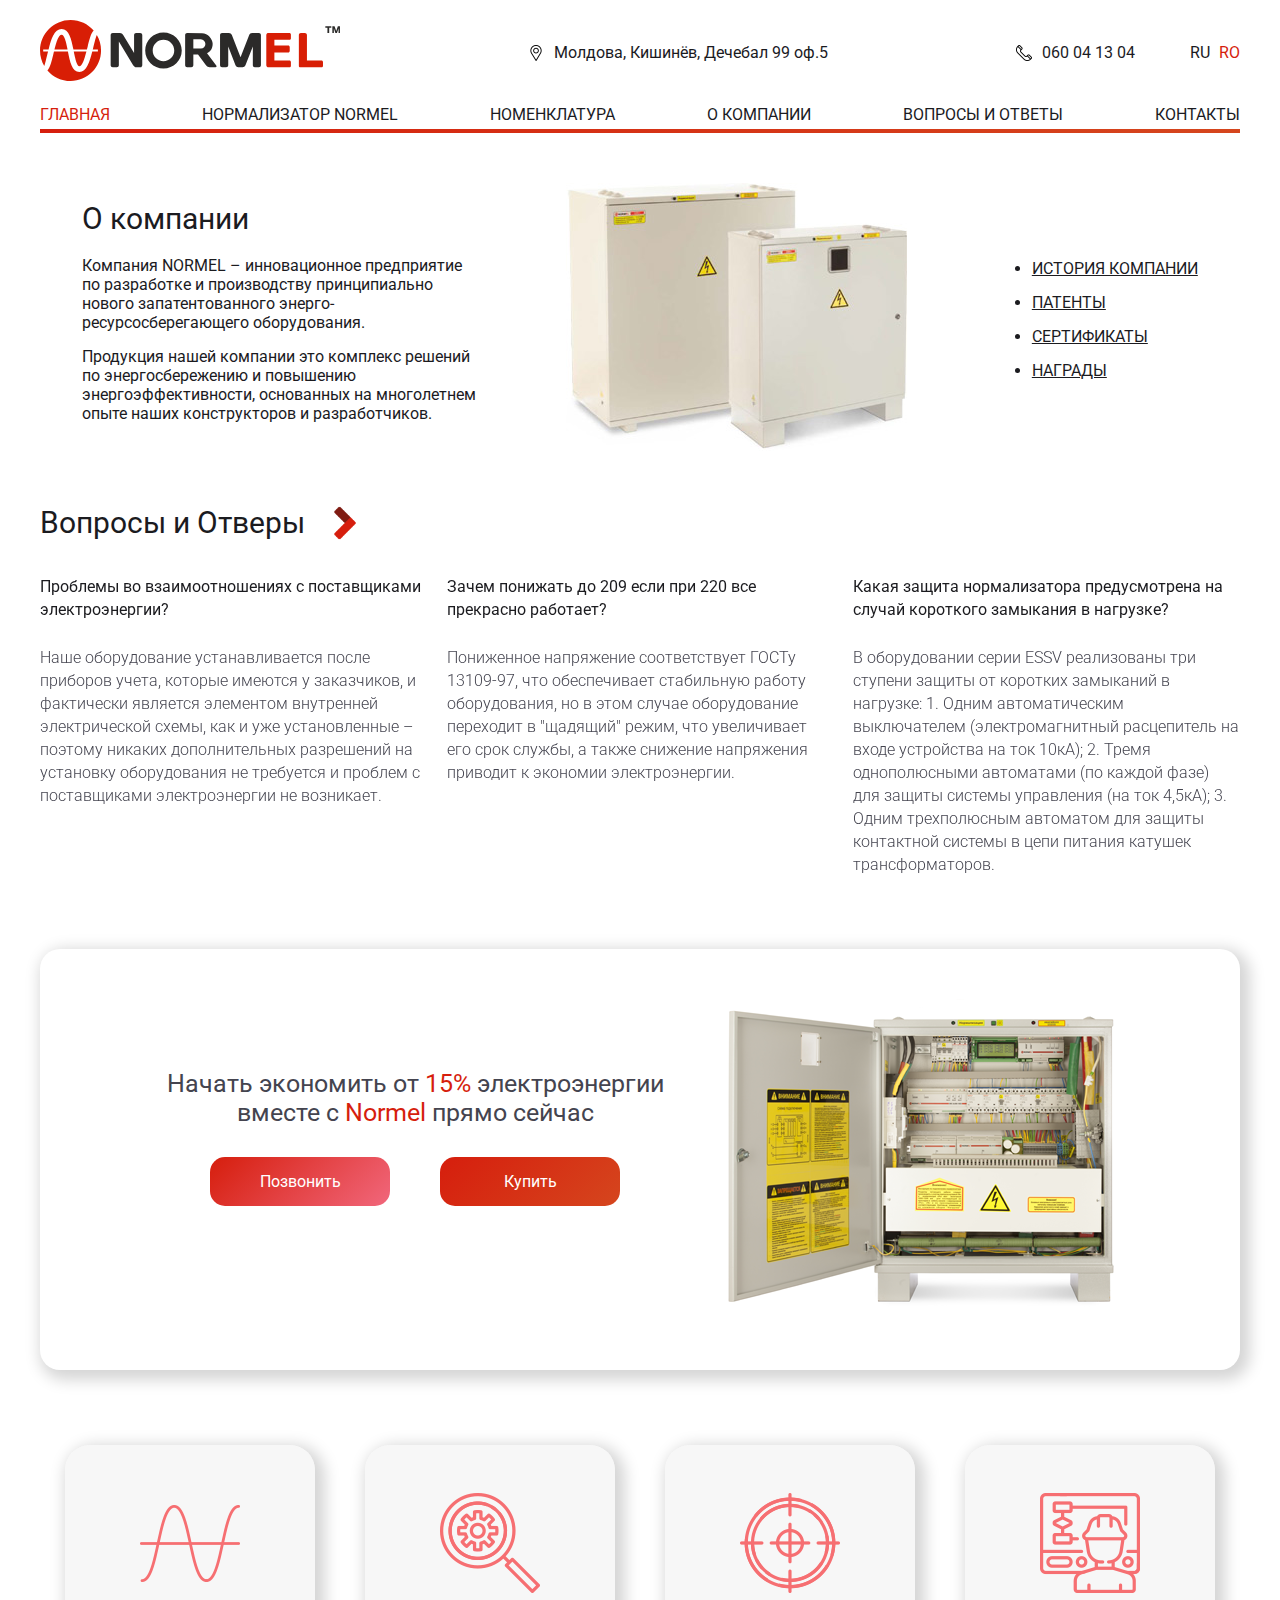
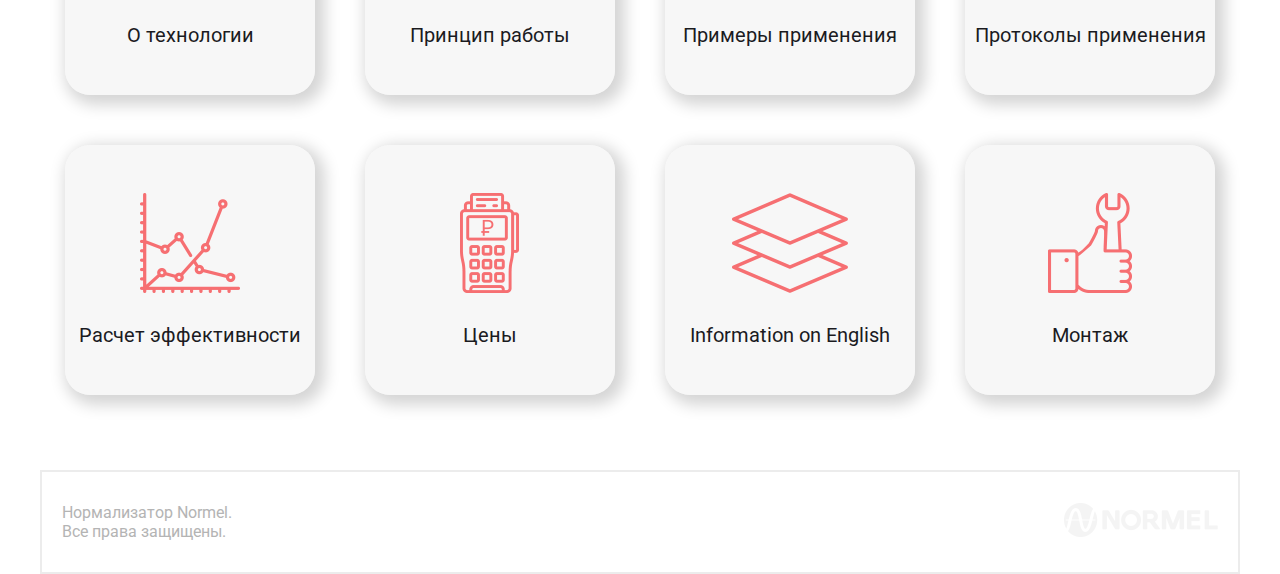
==== ro/index.html @ fcdd3245 "working version" ====
<!DOCTYPE html>
<html lang="ru">
<head>
<meta charset="UTF-8">
<link rel="stylesheet" href="/styles/owl.carousel.min.css">
<link rel="stylesheet" href="/styles/owl.theme.default.min.css">
<link rel="stylesheet" href="/styles/main.css">
<link rel="stylesheet" href="/styles/media.css">
<link rel="icon" href="/images/ico.png" type="image/png" />
<meta name="viewport" content="width=device-width, initial-scale=1.0">
<title>Нормализаторы напряжения с функцией энергосбережения для трехфазных сетей | Нормализатор Normel</title>
</head>
<body>

<div id="topos"></div>

<div class="gototop">&#9650;</div>


<div class="header">
<div class="conteiner">
<div class="header_main">
<div class="header_main_logo">
<a href="./index.html"><img src="/images/logo.svg" alt="normel" style="width: 100%;"></a>
</div>
<div class="header_main_adress">
<img src="/images/place.png" alt="adress">
Молдова, Кишинёв, Дечебал 99 оф.5</div>
<div class="header_main_right">
<div class="header_main_phone">
<img src="/images/phone.png" alt="phone">
<a href="#">060 04 13 04</a>
</div>
<div class="header_main_lang">
<a href="/index.html">RU</a>
<a class="active" href="#">RO</a>
</div>
<div class="menu">
<a class="menu-triger" href="#"></a>
<div class="menu-popup">
<a class="menu-close" href="#"></a>
<ul>
<li><a href="./index.html">ГЛАВНАЯ</a></li>
<li><a href="./normalizator.html#technology">НОРМАЛИЗАТОР NORMEL</a></li>
<li><a href="./nomenklatura.html#prices">НОМЕНКЛАТУРА</a></li>
<li><a href="./company.html#history">О КОМПАНИИ</a></li>
<li><a href="./questions.html#quest_1">ВОПРОСЫ И ОТВЕТЫ</a></li>
<li><a href="./contacts.html">КОНТАКТЫ</a></li>
</ul>						
</div>
</div>
</div>
</div>
<div class="header_menu">
<ul class="header_menu_list">
<li><a class="active" href="./index.html">ГЛАВНАЯ</a></li>
<li><a href="./normalizator.html#technology">НОРМАЛИЗАТОР NORMEL</a></li>
<li><a href="./nomenklatura.html#prices">НОМЕНКЛАТУРА</a></li>
<li><a href="./company.html#history">О КОМПАНИИ</a></li>
<li><a href="./questions.html#quest_1">ВОПРОСЫ И ОТВЕТЫ</a></li>
<li><a href="./contacts.html">КОНТАКТЫ</a></li>
</ul>
</div>
<div class="header_animation"></div>
</div>
</div>


<div class="info">
<div class="conteiner">
<div class="info_main">
<div class="info_main_text">
<H3>О компании</H3>
<p>Компания NORMEL – инновационное предприятие по разработке и производству принципиально нового запатентованного энерго-ресурсосберегающего оборудования.</p>
<p>Продукция нашей компании это комплекс решений по энергосбережению и повышению энергоэффективности, основанных на многолетнем опыте наших конструкторов и разработчиков.</p>
</div>
<div class="info_main_image">
<img src="/images/box.jpg" alt="normel">
</div>
<div class="info_main_links">
<ul>
<li><a href="./company.html#history">ИСТОРИЯ КОМПАНИИ</a></li>
<li><a href="./company.html#patents">ПАТЕНТЫ</a></li>
<li><a href="./company.html#certificates">СЕРТИФИКАТЫ</a></li>
<li><a href="./company.html#awards">НАГРАДЫ</a></li>
</ul>
</div>
</div>
</div>
</div>


<div class="quests">
<div class="conteiner">
<div class="quests_main">
<h3>Вопросы и Отверы</h3>
<div class="owl-carousel">
<div>
<div class="qqs">
<b>
Проблемы во взаимоотношениях с поставщиками электроэнергии?
</b></div><br><br>
Наше оборудование устанавливается после приборов учета, которые имеются у заказчиков, и фактически является элементом внутренней электрической схемы, как и уже установленные – поэтому никаких дополнительных разрешений на установку оборудования не требуется и проблем с поставщиками электроэнергии не возникает.
</div>
<div>
<div class="qqs">
<b>
Зачем понижать до 209 если при 220 все прекрасно работает?
</b></div><br><br>
Пониженное напряжение соответствует ГОСТу 13109-97, что обеспечивает стабильную работу оборудования, но в этом случае оборудование переходит в "щадящий" режим, что увеличивает его срок службы, а также снижение напряжения приводит к экономии электроэнергии.
</div>
<div>
<div class="qqs">
<b>
Какая защита нормализатора предусмотрена на случай короткого замыкания в нагрузке?
</b></div><br><br>
В оборудовании серии ESSV реализованы три ступени защиты от коротких замыканий в нагрузке:
1. Одним автоматическим выключателем (электромагнитный расцепитель на входе устройства на ток 10кА);
2. Тремя однополюсными автоматами (по каждой фазе) для защиты системы управления (на ток 4,5кА);
3. Одним трехполюсным автоматом для защиты контактной системы в цепи питания катушек трансформаторов.
</div>
<div>
<div class="qqs">
<b>
В чем разница с стабилизаторами напряжения?
</b></div><br><br>
Нормализатор от общеизвестных стабилизаторов отличается, 
прежде всего, своим предназначением, с одной стороны, и 
принципом действия – с другой.
</div>
<div>
<div class="qqs">
<b>
Принцип работы устройства. Коммутируется ли силовая часть?
</b></div><br><br>
Регулирование параметров сети осуществляется не переключением силовых фазных контуров, а путем наведения в них разнонаправленных ЭДС со стороны тонкой обмотки фазных электромагнитных преобразователей за счет изменения их полярности подключения относительно силовой обмотки (стр. 14 Буклет). Таким образом в нормализаторе отсутствуют коммутации силовой части. 
</div>
</div>
</div>
</div>
</div>


<div class="call">
<div class="conteiner">
<div class="call_main">
<div class="call-left">
<h2>Начать экономить от <span>15%</span> электроэнергии вместе с <span>Normel</span> прямо сейчас</h2>
<div class="call-left-grup">
<div class="call-btn-1"><a href="./contacts.html">Позвонить</a></div>
<div class="call-btn-2"><a href="./contacts.html">Купить</a></div>
</div>
</div>
<div class="call-right">
<img src="/images/pribor.png" alt="pribor">
</div>
</div>
</div>
</div>


<div class="center">
<div class="conteiner">
<div class="center_menu">
<div class="center_menu_item"><a href="./normalizator.html#technology" target="blank"><img src="/images/menu_1.png" alt="item"></a>
<a href="#">О технологии</a>
</div>
<div class="center_menu_item"><a href="./normalizator.html#work" target="blank"><img src="/images/menu_2.png" alt="item"></a>
<a href="#">Принцип работы</a>
</div>
<div class="center_menu_item"><a href="./normalizator.html#use" target="blank"><img src="/images/menu_3.png" alt="item"></a>
<a href="#">Примеры применения</a>
</div>
<div class="center_menu_item"><a href="./normalizator.html#protocol" target="blank"><img src="/images/menu_4.png" alt="item"></a>
<a href="#">Протоколы применения</a>
</div>
<div class="center_menu_item"><a href="./normalizator.html#metod" target="blank"><img src="/images/menu_5.png" alt="item"></a>
<a href="#">Расчет эффективности</a>
</div>
<div class="center_menu_item"><a href="./nomenklatura.html#prices" target="blank"><img src="/images/menu_6.png" alt="item"></a>
<a href="#">Цены</a>
</div>
<div class="center_menu_item"><a href="./protocols/normel_technical_eng.pdf" target="blank"><img src="/images/menu_7.png" alt="item"></a>
<a href="#">Information on English</a>
</div>
<div class="center_menu_item"><a href="./nomenklatura.html#mounting" target="blank"><img src="/images/menu_8.png" alt="item"></a>
<a href="#">Монтаж</a>
</div>
</div>
</div>
</div>



<footer>
<div class="conteiner">
<div class="footer_main">
<div class="footer_main_l">
<p>Нормализатор Normel.<br>
Все права защищены.</p>
</div>
<div class="footer_main_r"><img src="/images/logo_footer.png" alt="footer"></div>
</div>
</div>
</footer>


<script src="/scripts/jquery-3.6.0.min.js"></script>
<script src="/scripts/owl.carousel.min.js"></script>

<script>
$(document).ready(function(){
$('.owl-carousel').owlCarousel({
loop:true,
margin:20,
responsiveClass:true,
navText : ["",""],
responsive:{
0:{
items:1,
nav:true
},
600:{
items:2,
nav:true
},
1000:{
items:3,
nav:true,
loop:true
}
}
})
});
$(document).ready(function(){
$(window).scroll(function () {
/*если прокрутка больше 300 показ. кнопку*/
if ($(this).scrollTop() > 100) {
$('.gototop, .alert').fadeIn();
/*если нет то скрываем кнопку*/
} else {
$('.gototop, .alert').fadeOut();
}
});
/*при клике по кнопке переходим вверх стр.*/
$('.gototop').click(function () {
$('body,html').animate({
scrollTop: 0
}, 700);
return false;
});
});               
$(function() {
var $menu_popup = $('.menu-popup');
$(".menu-triger, .menu-close").click(function(){
$menu_popup.slideToggle(300, function(){
if ($menu_popup.is(':hidden')) {
$('body').removeClass('body_pointer');
} else {
$('body').addClass('body_pointer');
}					
});  
return false;
});			

$(document).on('click', function(e){
if (!$(e.target).closest('.menu').length){
$('body').removeClass('body_pointer');
$menu_popup.slideUp(300);
}
});
});
    


    
    
</script>



</body>
</html>
---- styles/main.css ----
@import url('https://fonts.googleapis.com/css2?family=Roboto:wght@100;200;300;400;500;700&display=swap');
/* https://www.flaticon.com/ru/packs/contact-us-6 */

* {
    margin: 0;
    padding: 0;
    font-family: 'Roboto', sans-serif;
    color: #1b1b1f;    /* #d61e0d */
    font-size: 16px;
}

.active {
    color: #d61e0d;
}

a {
    text-decoration: none;
}

.conteiner {
    max-width: 1200px;
    margin: 0 auto;
    padding-left: 15px;
    padding-right: 15px;
}

.header_main {
    display: flex;
    justify-content: space-between;
    align-items: center;
    margin-top: 20px;
}

.header_main_adress {
    display: flex;
    align-items: center;
}

.header_main_adress img {
    height: 16px;
    margin-right: 10px;
}

.header_main_phone {
    display: flex;
    align-items: center;
}

.header_main_phone img{
    height: 16px;
    margin-right: 10px;
}

.header_main_right {
    display: flex;
    justify-content: flex-end;
}

.header_main_lang {
    margin-left: 50px;
}

.header_main_lang a{
    margin-left: 5px;
}

.header_main_lang > a:hover {
    color: #d61e0d;
    text-decoration: underline;
}

.header_menu_list {
    list-style: none;
    display: flex;
    justify-content: space-between;
}

.header_menu_list li+li{
    padding-left: 40px;
}

.header_menu_list a:hover{
    color: #d61e0d;
}

.header_menu {
    margin-top: 20px;
}

.header_animation {
    height: 4px;
    margin-top: 5px;
    background: linear-gradient(-45deg, #ee7752, #e73c7e, #d55323, #d61e0d);  
    animation: gradient 5s ease infinite;
    background-size: 400% 400%;
}

@keyframes gradient {
    0% {
        background-position: 0% 50%;
    }
    50% {
        background-position: 100% 50%;
    }
    100% {
        background-position: 0% 50%;
    }
}
.info_main {
    display: flex;
    justify-content: space-around;
    align-items: center;
    flex-wrap: wrap;
    margin-top: 50px;
}

.info_main_text {
    max-width: 400px;
}

.info_main_text h3{
    margin-bottom: 20px;
    font-size: 30px;
    font-weight: 400;
}

.info_main_text p{
    margin-bottom: 15px;
}

.info_main_links {
    display: flex;
    justify-content: center;
    margin-left: 40px;
    }

.info_main_links > ul > li+li {
    margin-top: 15px;
}
.info_main_links a {
    text-decoration: underline;
    font-size: 16px;
}

.info_main_links a:hover {
    color: #d61e0d;
}

.center_menu_item {
    width: 250px;
    height: 250px;
    display: flex;
    justify-content: center;
    align-items: center;
    flex-direction: column;
    border-radius: 25px;
    background-color: #f1f1f191;
    box-shadow: 5px 5px 15px 5px rgba(0,0,0,0.17);
    margin: 25px;
}

.center_menu_item a{
    font-size: 20px;
}

.center_menu_item img {
    filter: grayscale(100%) brightness(50%) sepia(23%) hue-rotate(-50deg) saturate(600%) contrast(2);
}

.center_menu_item img:hover {
    filter: grayscale(100%) brightness(50%) sepia(100%) hue-rotate(-50deg) saturate(900%) contrast(2);
}

.center_menu_item a+a{
    margin-top: 25px;    
}

.center_menu {
    display: flex;
    justify-content: space-around;
    flex-wrap: wrap;
}

.center {
    margin-top: 50px;
}

.quests_main {
    margin-top: 50px;
}

.quests_main h3{
    margin-bottom: 35px;
    font-size: 30px;
    font-weight: 400;
}

.owl-carousel div{
    color: #44444f;
    font-weight: 300;
    line-height: 23px;
}

.qqs b{
    color: #1b1b1f;
    font-weight: 400;
}

.qqs {
    height: 25px;
}

.owl-prev{
    display: none;
}

.owl-carousel{
    position: relative;

}

.owl-next{
    background-image: url(../images/arrow.png)!important;
    background-size: cover!important;
    background-position: center;
    background-repeat: no-repeat!important;
    width: 40px;
    height: 40px;
    position: absolute;
    top: -72px;
    left: 285px;
}
.call {
    margin-top: 50px;
    margin-bottom: 50px;
}

.call_main {
    box-shadow: 5px 5px 15px 5px rgb(0 0 0 / 17%);
    border-radius: 20px;
    padding-top: 50px;
    padding-bottom: 50px;
    padding-left: 50px;
    padding-right: 10px;
    display: flex;
    justify-content: center;
    flex-wrap: wrap-reverse;
}

.call-right img{
    width: 100%;
}

.call-left {
    width: 50%;
    text-align: center;
}

.call-left h2{
    color: #44444f;
    font-size: 25px;
    font-weight: 400;
    margin-top: 70px;
}
.call-left span{
    color: #d61e0d;
    font-size: 25px;
    font-weight: 400;
}

.call-right {
    margin-right: 50px;
}

.call-left-grup {
    display: flex;
    justify-content: center;
    margin-top: 30px;
    column-gap: 50px;
}

.call-left-grup a{
    color: white;
    font-weight: 400;
}
.call-btn-1 {
    background: linear-gradient(-45deg, #ee7752, #e73c7e, rgb(250, 127, 160), #d61e0d);  
    animation: gradient 5s ease infinite;
    background-size: 400% 400%;
    padding-top: 15px;
    padding-bottom: 15px;
    width: 180px;
    border-radius: 15px;
}

.call-btn-2 {
    background: linear-gradient(-45deg, #ee7752, #e73c7e, #d55323, #d61e0d);  
    animation: gradient 2s ease infinite;
    background-size: 400% 400%;
    padding-top: 15px;
    padding-bottom: 15px;
    width: 180px;
    border-radius: 15px;
}

.footer_main {
	margin-top: 50px;
    display: flex;
    justify-content: space-between;
    align-items: center;
    border: 2px solid #ececec;
    height: 100px;
}

.footer_main_r {
    margin-right: 20px;
}

.footer_main_l {
    margin-left: 20px;
}

.footer_main_l p{
    color: #b4b4b4;
}
.blog_main {
    display: flex;
    justify-items: flex-start;
    width: 100%;
}

.blog_main_menu {
    padding: 20px;
    height: 100%;
    border: 2px solid #ececec;
    min-width: 20%;
}

.blog_main_menu ul{
    list-style: none;
}

.blog_main_menu li+li{
    margin-top: 15px;
}

.blog_main_menu a{
    font-size: 16px;
    text-transform: uppercase; 
}

.blog_main_menu a:hover{
    color: #d61e0d;
    text-decoration: underline;
}

.blog_main_menu h3{
    font-size: 19px;
    text-transform: uppercase;
    padding-top: 20px;
    padding-bottom: 20px; 
}

.blog_main_box {
    margin-left: 20px;
    margin-top: 40px;
    width: 100%;
}

.blog_main_box h3{
    font-size: 19px;
    text-transform: uppercase;
    padding-bottom: 20px; 
}

.info_block {
  display: none;
    color: #1b1b1f;
    font-size: 16px;
    line-height: 1.5;
    font-weight: 400;
} /* Делаем блок по-умолчанию невидимым */

.info_block img{
    width: 100%;
}

.info_block:target {
  display: block; 
} /* Выделенный блок видим */


.use_big_box {
    margin-bottom: 20px;
    background: #f6f6f6;
    padding: 20px 20px 15px 20px;
}

.protocol_file img{
    width: 48px;
}

.protocol_file a{
    text-decoration: underline;
}

.protocol_file {
    display: flex;
    width: 49%;
    margin-bottom: 25px;
}



.prot_big_main {
    display: flex;
    justify-content: space-between;
    flex-wrap: wrap;
    grid-gap: 10px;
}

.prot_right {
    margin-left: 25px;
}

.gototop{
    color: white;
    width: 50px;
    height: 50px;
    background-color: #d61e0d;
    position: fixed;/*фиксир. позиц*/
    bottom: 30px;
    left: 5%;
    font-size: 30px;
    text-align: center;
    line-height: 50px;
    filter:progid:DXImageTransform.Microsoft.Alpha(opacity=30);
    opacity: .6;/*полупрозрачная*/
    display: none;/*скрываем, а показываем Jquery*/  
    -webkit-border-radius: 100px;
    -moz-border-radius: 100px;
    -ms-border-radius: 100px;
    -o-border-radius: 100px;
    border-radius: 100px;
    -moz-box-shadow:
    1px 6px 5px rgba(000,000,000,0.5);
    -webkit-box-shadow:
    1px 6px 5px rgba(000,000,000,0.5);
    box-shadow: 
    1px 4px 5px rgba(000,000,000,0.5);
    cursor: pointer;
}
.gototop:hover{
    filter:progid:DXImageTransform.Microsoft.Alpha(opacity=100);
    opacity: 1;/*при наведении не прозрачная*/
}



.menu-triger {
	width: 25px;
	height: 17px;	
	background: url(../images/menu.png) 0 0 repeat;
	left: 15px;
	top: 28px;
    display: none;
}	

.menu-close {
	display: block;
	width: 28px;
	height: 28px;	
	background: url(../images/close.png) 0 0 repeat;
	position: absolute;
	right: 13px;
	top: 39px;
	z-index: 100;
}
.menu-popup {
	display: none;	
	background: #2c2e3e;
	position: absolute;
	left: 0px;
	right: 0px;
	top: 0;
	box-sizing: border-box;
	padding: 30px;
	z-index: 9999;	
	box-shadow: 0 14px 28px rgba(0,0,0,0.25), 0 10px 10px rgba(0,0,0,0.22);
}
.menu-popup ul {
	margin: 0;
	padding: 0;
}
.menu-popup li {
	list-style: none;
	margin: 10px 0;
	padding: 0;
}
.menu-popup li a {
	font-size: 18px;
	font-family: "Arial";
	color: rgb(255, 255, 255);
	line-height: 1.4;	
	text-decoration: none;
}
.body_pointer * {
	cursor: pointer;
}

/* Стили таблицы (IKSWEB) */
table.iksweb{text-decoration: none;border-collapse:collapse;width:100%;text-align:center;}
table.iksweb th{font-weight:normal;font-size:14px; color:#ffffff;background-color:#354251;}
table.iksweb td{font-size:13px;color:#354251;}
table.iksweb td,table.iksweb th{white-space:pre-wrap;padding:10px 5px;line-height:13px;vertical-align: middle;border: 1px solid #354251;}
table.iksweb tr:hover{background-color:#f9fafb}
table.iksweb tr:hover td{color:#354251;cursor:default;}
.big_pat_img {
    display: flex;
    justify-content: space-around;
    flex-wrap: wrap;
}

.pat_img {
    width: 30%;
    padding: 10px;
}

.pat_img h2{
    font-weight: 300;
}

.pat_img h2{
    margin-top: 15px;
}
---- styles/media.css ----
@media (max-width: 1000px) {
.header_menu {
    display: none;
}
    
.menu-triger {
    display: block;
    margin-left: 20px;
}	
    
}

@media (max-width: 979px) {
.info_main_links {
    display: flex;
    justify-content: center;
    margin-top: 50px;
    }
    

    
}

@media (max-width: 930px) {
.header_main_adress {
    display: none;
}
}

@media (max-width: 770px) {

.call_main {
    padding-top: 50px;
    padding-bottom: 50px;
    padding-left: 10px;
    padding-right: 10px;
    display: flex;
    justify-content: center;
    flex-wrap: wrap-reverse;
}
    
    
.info_main_links {
    display: flex;
    justify-content: flex-start;
    margin-left: 40px;
    width: 100%;
    }
.info_main_image {
    margin-top: 50px;
}
    
.call-btn-1 {
    width: 100%;
}    
.call-btn-2 {
    width: 100%;
}  
.call-left {
    width: 100%;
    text-align: center;
    
}
.call-left-grup {
    padding-left: 20px;
    padding-right: 20px;
    column-gap: 20px;
}     
}


@media (max-width: 700px) {
.blog_main {
    flex-wrap: wrap;
    justify-content: center;
}
    
.blog_main_menu {
    padding: 20px;
    height: 100%;
    border-top: 0px solid #ececec;
    border-bottom: 2px solid #ececec;
    min-width: 90%;
}
    .header_main_lang {
    /*display: none;*/
}
    .header_main_phone {
    display: none;
}
    
.blog_main_box {
    margin-left: 0px;
    
}
    
}

@media (max-width: 580px) {

    .header_main_lang {
    margin-left: 0px;
        width: 60px;
}
    
    .header_main_logo img{
        max-width: 70%;
    }

    
}
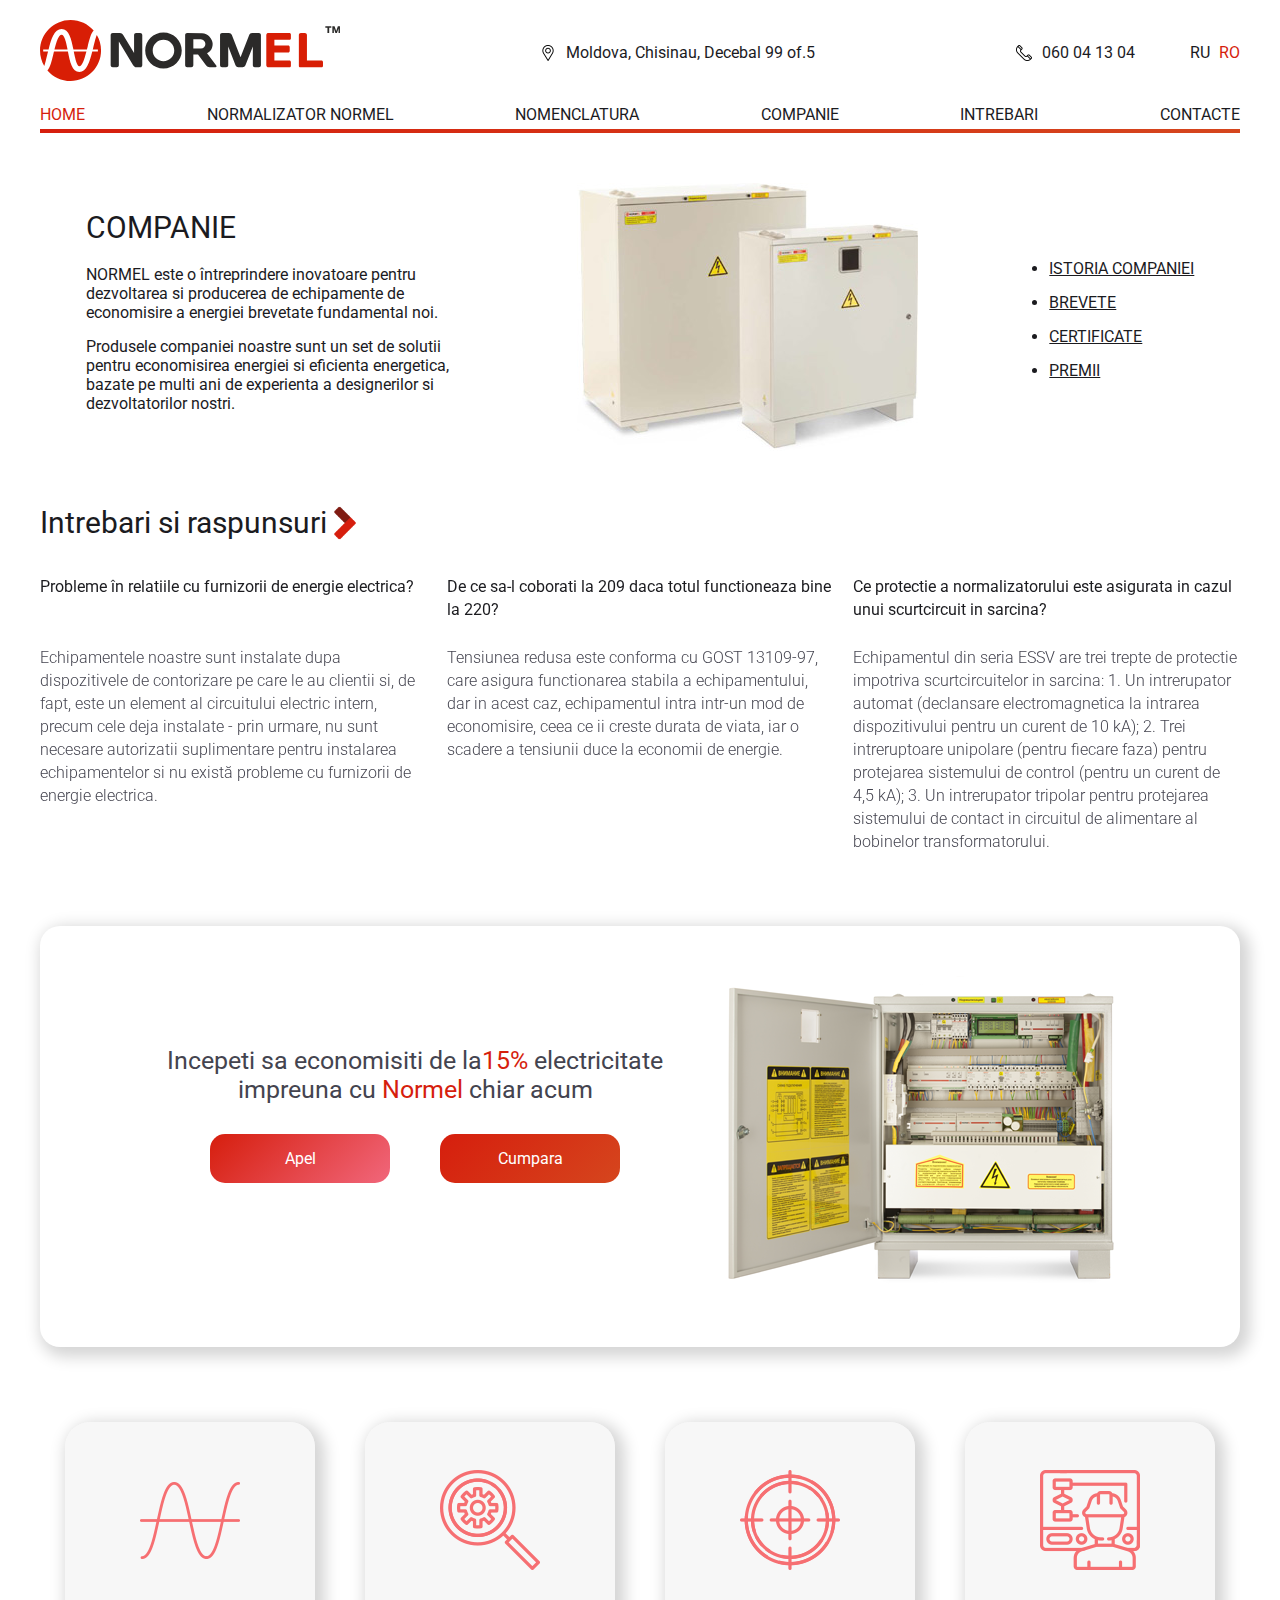
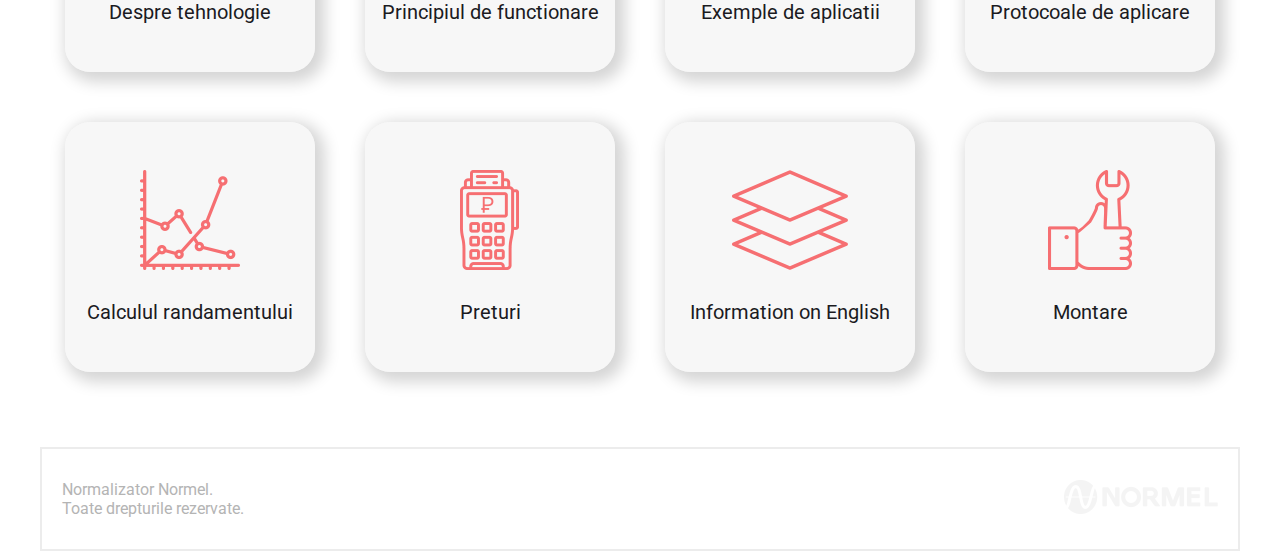
==== commit 7adf70ad: "Update index.html" ====
--- a/ro/index.html
+++ b/ro/index.html
@@ -2,11 +2,11 @@
 <html lang="ru">
 <head>
 <meta charset="UTF-8">
-<link rel="stylesheet" href="/styles/owl.carousel.min.css">
-<link rel="stylesheet" href="/styles/owl.theme.default.min.css">
-<link rel="stylesheet" href="/styles/main.css">
-<link rel="stylesheet" href="/styles/media.css">
-<link rel="icon" href="/images/ico.png" type="image/png" />
+<link rel="stylesheet" href="../styles/owl.carousel.min.css">
+<link rel="stylesheet" href="../styles/owl.theme.default.min.css">
+<link rel="stylesheet" href="../styles/main.css">
+<link rel="stylesheet" href="../styles/media.css">
+<link rel="icon" href="../images/ico.png" type="image/png" />
 <meta name="viewport" content="width=device-width, initial-scale=1.0">
 <title>Нормализаторы напряжения с функцией энергосбережения для трехфазных сетей | Нормализатор Normel</title>
 </head>
@@ -21,18 +21,18 @@
 <div class="conteiner">
 <div class="header_main">
 <div class="header_main_logo">
-<a href="./index.html"><img src="/images/logo.svg" alt="normel" style="width: 100%;"></a>
+<a href="./index.html"><img src="../images/logo.svg" alt="normel" style="width: 100%;"></a>
 </div>
 <div class="header_main_adress">
-<img src="/images/place.png" alt="adress">
-Молдова, Кишинёв, Дечебал 99 оф.5</div>
+<img src="../images/place.png" alt="adress">
+Moldova, Chisinau, Decebal 99 of.5</div>
 <div class="header_main_right">
 <div class="header_main_phone">
-<img src="/images/phone.png" alt="phone">
+<img src="../images/phone.png" alt="phone">
 <a href="#">060 04 13 04</a>
 </div>
 <div class="header_main_lang">
-<a href="/index.html">RU</a>
+<a href="../index.html">RU</a>
 <a class="active" href="#">RO</a>
 </div>
 <div class="menu">
@@ -40,12 +40,12 @@
 <div class="menu-popup">
 <a class="menu-close" href="#"></a>
 <ul>
-<li><a href="./index.html">ГЛАВНАЯ</a></li>
-<li><a href="./normalizator.html#technology">НОРМАЛИЗАТОР NORMEL</a></li>
-<li><a href="./nomenklatura.html#prices">НОМЕНКЛАТУРА</a></li>
-<li><a href="./company.html#history">О КОМПАНИИ</a></li>
-<li><a href="./questions.html#quest_1">ВОПРОСЫ И ОТВЕТЫ</a></li>
-<li><a href="./contacts.html">КОНТАКТЫ</a></li>
+<li><a href="./index.html">HOME</a></li>
+<li><a href="./normalizator.html#technology">NORMALIZATOR NORMEL</a></li>
+<li><a href="./nomenklatura.html#prices">NOMENCLATURA</a></li>
+<li><a href="./company.html#history">COMPANIE</a></li>
+<li><a href="./questions.html#quest_1">INTREBARI</a></li>
+<li><a href="./contacts.html">CONTACTE</a></li>
 </ul>						
 </div>
 </div>
@@ -53,12 +53,12 @@
 </div>
 <div class="header_menu">
 <ul class="header_menu_list">
-<li><a class="active" href="./index.html">ГЛАВНАЯ</a></li>
-<li><a href="./normalizator.html#technology">НОРМАЛИЗАТОР NORMEL</a></li>
-<li><a href="./nomenklatura.html#prices">НОМЕНКЛАТУРА</a></li>
-<li><a href="./company.html#history">О КОМПАНИИ</a></li>
-<li><a href="./questions.html#quest_1">ВОПРОСЫ И ОТВЕТЫ</a></li>
-<li><a href="./contacts.html">КОНТАКТЫ</a></li>
+<li><a class="active" href="./index.html">HOME</a></li>
+<li><a href="./normalizator.html#technology">NORMALIZATOR NORMEL</a></li>
+<li><a href="./nomenklatura.html#prices">NOMENCLATURA</a></li>
+<li><a href="./company.html#history">COMPANIE</a></li>
+<li><a href="./questions.html#quest_1">INTREBARI</a></li>
+<li><a href="./contacts.html">CONTACTE</a></li>
 </ul>
 </div>
 <div class="header_animation"></div>
@@ -70,19 +70,19 @@
 <div class="conteiner">
 <div class="info_main">
 <div class="info_main_text">
-<H3>О компании</H3>
-<p>Компания NORMEL – инновационное предприятие по разработке и производству принципиально нового запатентованного энерго-ресурсосберегающего оборудования.</p>
-<p>Продукция нашей компании это комплекс решений по энергосбережению и повышению энергоэффективности, основанных на многолетнем опыте наших конструкторов и разработчиков.</p>
+<H3>COMPANIE</H3>
+<p>NORMEL este o întreprindere inovatoare pentru dezvoltarea si producerea de echipamente de economisire a energiei brevetate fundamental noi.</p>
+<p>Produsele companiei noastre sunt un set de solutii pentru economisirea energiei si eficienta energetica, bazate pe multi ani de experienta a designerilor si dezvoltatorilor nostri.</p>
 </div>
 <div class="info_main_image">
-<img src="/images/box.jpg" alt="normel">
+<img src="../images/box.jpg" alt="normel">
 </div>
 <div class="info_main_links">
 <ul>
-<li><a href="./company.html#history">ИСТОРИЯ КОМПАНИИ</a></li>
-<li><a href="./company.html#patents">ПАТЕНТЫ</a></li>
-<li><a href="./company.html#certificates">СЕРТИФИКАТЫ</a></li>
-<li><a href="./company.html#awards">НАГРАДЫ</a></li>
+<li><a href="./company.html#history">ISTORIA COMPANIEI</a></li>
+<li><a href="./company.html#patents">BREVETE</a></li>
+<li><a href="./company.html#certificates">CERTIFICATE</a></li>
+<li><a href="./company.html#awards">PREMII</a></li>
 </ul>
 </div>
 </div>
@@ -93,47 +93,46 @@
 <div class="quests">
 <div class="conteiner">
 <div class="quests_main">
-<h3>Вопросы и Отверы</h3>
+<h3>Intrebari si raspunsuri</h3>
 <div class="owl-carousel">
 <div>
 <div class="qqs">
 <b>
-Проблемы во взаимоотношениях с поставщиками электроэнергии?
-</b></div><br><br>
-Наше оборудование устанавливается после приборов учета, которые имеются у заказчиков, и фактически является элементом внутренней электрической схемы, как и уже установленные – поэтому никаких дополнительных разрешений на установку оборудования не требуется и проблем с поставщиками электроэнергии не возникает.
-</div>
-<div>
-<div class="qqs">
-<b>
-Зачем понижать до 209 если при 220 все прекрасно работает?
-</b></div><br><br>
-Пониженное напряжение соответствует ГОСТу 13109-97, что обеспечивает стабильную работу оборудования, но в этом случае оборудование переходит в "щадящий" режим, что увеличивает его срок службы, а также снижение напряжения приводит к экономии электроэнергии.
-</div>
-<div>
-<div class="qqs">
-<b>
-Какая защита нормализатора предусмотрена на случай короткого замыкания в нагрузке?
-</b></div><br><br>
-В оборудовании серии ESSV реализованы три ступени защиты от коротких замыканий в нагрузке:
-1. Одним автоматическим выключателем (электромагнитный расцепитель на входе устройства на ток 10кА);
-2. Тремя однополюсными автоматами (по каждой фазе) для защиты системы управления (на ток 4,5кА);
-3. Одним трехполюсным автоматом для защиты контактной системы в цепи питания катушек трансформаторов.
-</div>
-<div>
-<div class="qqs">
-<b>
-В чем разница с стабилизаторами напряжения?
-</b></div><br><br>
-Нормализатор от общеизвестных стабилизаторов отличается, 
-прежде всего, своим предназначением, с одной стороны, и 
-принципом действия – с другой.
-</div>
-<div>
-<div class="qqs">
-<b>
-Принцип работы устройства. Коммутируется ли силовая часть?
-</b></div><br><br>
-Регулирование параметров сети осуществляется не переключением силовых фазных контуров, а путем наведения в них разнонаправленных ЭДС со стороны тонкой обмотки фазных электромагнитных преобразователей за счет изменения их полярности подключения относительно силовой обмотки (стр. 14 Буклет). Таким образом в нормализаторе отсутствуют коммутации силовой части. 
+Probleme în relatiile cu furnizorii de energie electrica?
+</b></div><br><br>
+Echipamentele noastre sunt instalate dupa dispozitivele de contorizare pe care le au clientii si, de fapt, este un element al circuitului electric intern, precum cele deja instalate - prin urmare, nu sunt necesare autorizatii suplimentare pentru instalarea echipamentelor si nu există probleme cu furnizorii de energie electrica.
+</div>
+<div>
+<div class="qqs">
+<b>
+De ce sa-l coborati la 209 daca totul functioneaza bine la 220?
+</b></div><br><br>
+Tensiunea redusa este conforma cu GOST 13109-97, care asigura functionarea stabila a echipamentului, dar in acest caz, echipamentul intra intr-un mod de economisire, ceea ce ii creste durata de viata, iar o scadere a tensiunii duce la economii de energie.
+</div>
+<div>
+<div class="qqs">
+<b>
+Ce protectie a normalizatorului este asigurata in cazul unui scurtcircuit in sarcina?
+</b></div><br><br>
+Echipamentul din seria ESSV are trei trepte de protectie impotriva scurtcircuitelor in sarcina:
+1. Un intrerupator automat (declansare electromagnetica la intrarea dispozitivului pentru un curent de 10 kA);
+2. Trei intreruptoare unipolare (pentru fiecare faza) pentru protejarea sistemului de control (pentru un curent de 4,5 kA);
+3. Un intrerupator tripolar pentru protejarea sistemului de contact in circuitul de alimentare al bobinelor transformatorului.
+</div>
+<div>
+<div class="qqs">
+<b>
+Care este diferenta cu stabilizatorii de tensiune?
+</b></div><br><br>
+Normalizatorul difera de stabilizatorii bine cunoscuti,
+in primul rind, scopul sau, pe de o parte, si
+principiul actiunii pe de alta parte.
+</div>
+<div>
+<div class="qqs">
+<b>
+Principiul de functionare al dispozitivului. Unitatea de alimentare este comutata?</b></div><br><br>
+Reglarea parametrilor retelei se realizeaza nu prin comutarea circuitelor de faza de putere, ci prin inducerea EMF multidirectionala in ele din partea infasurarii subtiri a convertoarelor electromagnetice de faza prin schimbarea polaritatii conexiunii acestora in raport cu infasurarea de putere (p. 14). Brosura). Astfel, nu exista comutare a sectiunii de putere in normalizator.
 </div>
 </div>
 </div>
@@ -145,14 +144,14 @@
 <div class="conteiner">
 <div class="call_main">
 <div class="call-left">
-<h2>Начать экономить от <span>15%</span> электроэнергии вместе с <span>Normel</span> прямо сейчас</h2>
+<h2>Incepeti sa economisiti de la<span>15%</span> electricitate impreuna cu <span>Normel</span> chiar acum</h2>
 <div class="call-left-grup">
-<div class="call-btn-1"><a href="./contacts.html">Позвонить</a></div>
-<div class="call-btn-2"><a href="./contacts.html">Купить</a></div>
+<div class="call-btn-1"><a href="./contacts.html">Apel</a></div>
+<div class="call-btn-2"><a href="./contacts.html">Cumpara</a></div>
 </div>
 </div>
 <div class="call-right">
-<img src="/images/pribor.png" alt="pribor">
+<img src="../images/pribor.png" alt="pribor">
 </div>
 </div>
 </div>
@@ -162,29 +161,29 @@
 <div class="center">
 <div class="conteiner">
 <div class="center_menu">
-<div class="center_menu_item"><a href="./normalizator.html#technology" target="blank"><img src="/images/menu_1.png" alt="item"></a>
-<a href="#">О технологии</a>
-</div>
-<div class="center_menu_item"><a href="./normalizator.html#work" target="blank"><img src="/images/menu_2.png" alt="item"></a>
-<a href="#">Принцип работы</a>
-</div>
-<div class="center_menu_item"><a href="./normalizator.html#use" target="blank"><img src="/images/menu_3.png" alt="item"></a>
-<a href="#">Примеры применения</a>
-</div>
-<div class="center_menu_item"><a href="./normalizator.html#protocol" target="blank"><img src="/images/menu_4.png" alt="item"></a>
-<a href="#">Протоколы применения</a>
-</div>
-<div class="center_menu_item"><a href="./normalizator.html#metod" target="blank"><img src="/images/menu_5.png" alt="item"></a>
-<a href="#">Расчет эффективности</a>
-</div>
-<div class="center_menu_item"><a href="./nomenklatura.html#prices" target="blank"><img src="/images/menu_6.png" alt="item"></a>
-<a href="#">Цены</a>
-</div>
-<div class="center_menu_item"><a href="./protocols/normel_technical_eng.pdf" target="blank"><img src="/images/menu_7.png" alt="item"></a>
+<div class="center_menu_item"><a href="./normalizator.html#technology" target="blank"><img src="../images/menu_1.png" alt="item"></a>
+<a href="#">Despre tehnologie</a>
+</div>
+<div class="center_menu_item"><a href="./normalizator.html#work" target="blank"><img src="../images/menu_2.png" alt="item"></a>
+<a href="#">Principiul de functionare</a>
+</div>
+<div class="center_menu_item"><a href="./normalizator.html#use" target="blank"><img src="../images/menu_3.png" alt="item"></a>
+<a href="#">Exemple de aplicatii</a>
+</div>
+<div class="center_menu_item"><a href="./normalizator.html#protocol" target="blank"><img src="../images/menu_4.png" alt="item"></a>
+<a href="#">Protocoale de aplicare</a>
+</div>
+<div class="center_menu_item"><a href="./normalizator.html#metod" target="blank"><img src="../images/menu_5.png" alt="item"></a>
+<a href="#">Calculul randamentului</a>
+</div>
+<div class="center_menu_item"><a href="./nomenklatura.html#prices" target="blank"><img src="../images/menu_6.png" alt="item"></a>
+<a href="#">Preturi</a>
+</div>
+<div class="center_menu_item"><a href="./protocols/normel_technical_eng.pdf" target="blank"><img src="../images/menu_7.png" alt="item"></a>
 <a href="#">Information on English</a>
 </div>
-<div class="center_menu_item"><a href="./nomenklatura.html#mounting" target="blank"><img src="/images/menu_8.png" alt="item"></a>
-<a href="#">Монтаж</a>
+<div class="center_menu_item"><a href="./nomenklatura.html#mounting" target="blank"><img src="../images/menu_8.png" alt="item"></a>
+<a href="#">Montare</a>
 </div>
 </div>
 </div>
@@ -196,17 +195,17 @@
 <div class="conteiner">
 <div class="footer_main">
 <div class="footer_main_l">
-<p>Нормализатор Normel.<br>
-Все права защищены.</p>
-</div>
-<div class="footer_main_r"><img src="/images/logo_footer.png" alt="footer"></div>
+<p>Normalizator Normel.<br>
+Toate drepturile rezervate.</p>
+</div>
+<div class="footer_main_r"><img src="../images/logo_footer.png" alt="footer"></div>
 </div>
 </div>
 </footer>
 
 
-<script src="/scripts/jquery-3.6.0.min.js"></script>
-<script src="/scripts/owl.carousel.min.js"></script>
+<script src="../scripts/jquery-3.6.0.min.js"></script>
+<script src="../scripts/owl.carousel.min.js"></script>
 
 <script>
 $(document).ready(function(){
